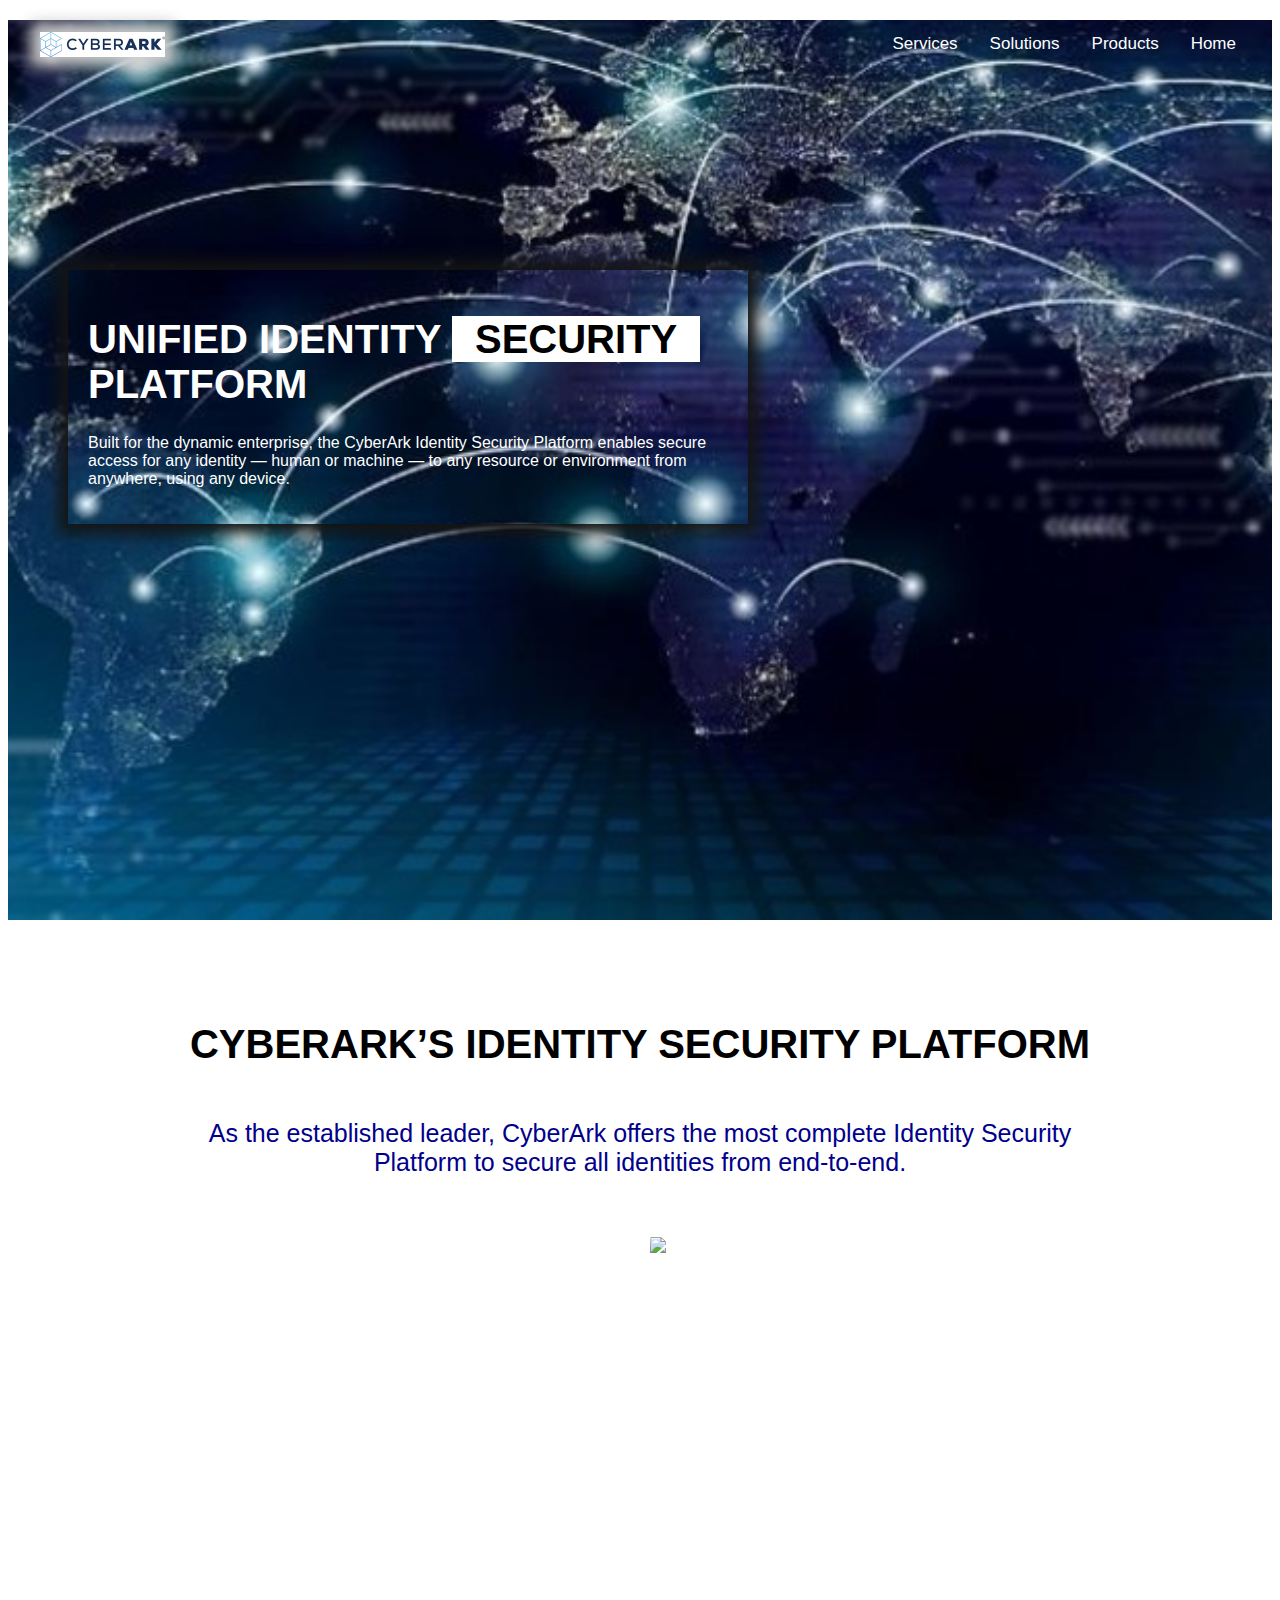
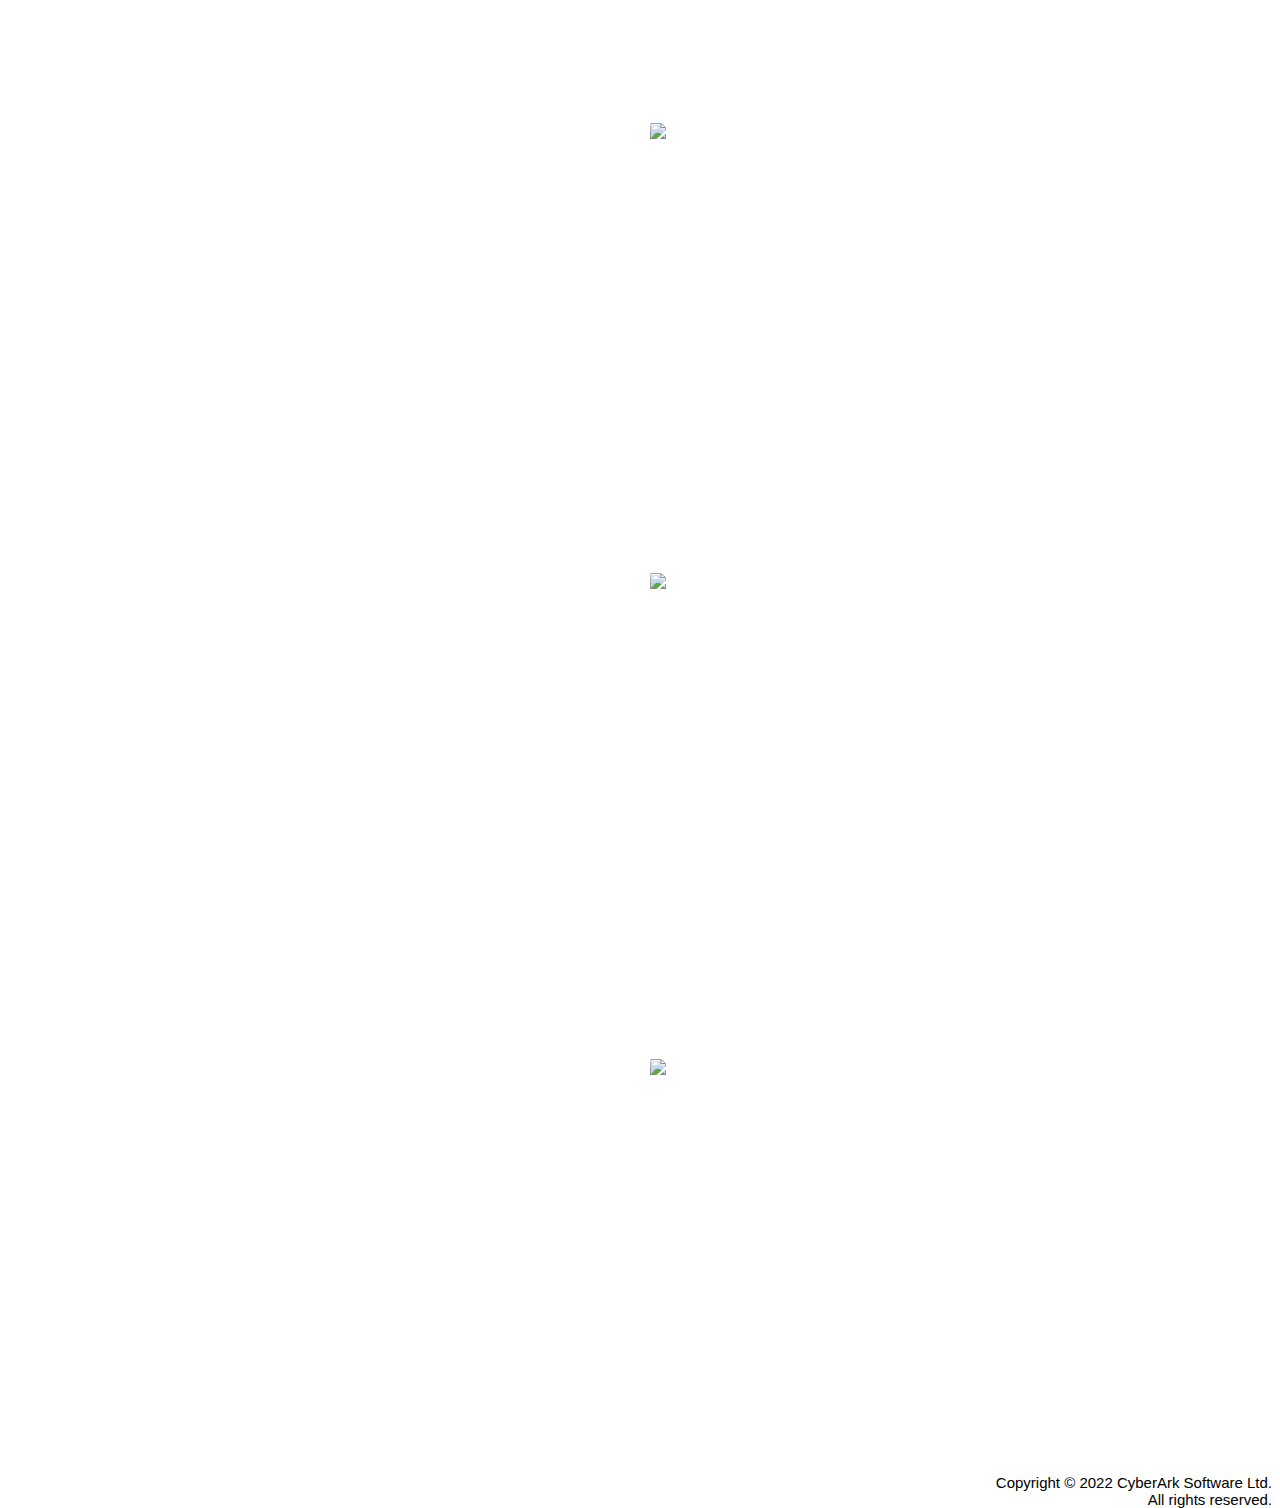
==== docs/index.html @ a85810e9 "Rename new.html to index.html" ====
<!DOCTYPE html>
<html>
    <meta
    <head>
        <title>CyberARK</title>
        <!--meta http-equiv="refresh" content="3"-->
        <link rel="stylesheet" href="https://cdn.jsdelivr.net/npm/bootstrap@4.1.3/dist/css/bootstrap.min.css" integrity="sha384-MCw98/SFnGE8fJT3GXwEOngsV7Zt27NXFoaoApmYm81iuXoPkFOJwJ8ERdknLPMO" crossorigin="anonymous">
        <link rel="stylesheet" href="style.css" type=text/css>
        <meta name="viewport" content="width=device-width, initial-scale=1">
    </head>



   <body>
        <div class="bg-img">
            <div class="container-main">
                <span id="logo">
                    <img src="logo.jpg" alt="Official Logo">
                </span>
            
                
                <div class="topnav">
                    <a class="active" href="#home">Home</a>
                    <a href="#products">Products</a>
                    <a href="#solutions">Solutions</a>
                    <a href="#Company">Services</a>
                </div>
            </div>
        </div>



       <div class="bg-text" >
            <h1>UNIFIED IDENTITY <span id="security">&#160 SECURITY&nbsp </span> PLATFORM</h1>
            <p> Built for the dynamic enterprise, the CyberArk Identity Security Platform enables secure access for any identity — human or machine — to any resource or environment from anywhere, using any device.</p>
        </div>
        
        
        
        <!--- front page -->

	<h1 class="title">
	CYBERARK’S IDENTITY SECURITY PLATFORM
	</h1>
	<p class="para">
	As the established leader, CyberArk offers the most complete Identity Security Platform to secure all identities from end-to-end.
	</p>

    <div class="container">
        <div class="cardA">
            <div class="card-body">
                <div class="inner">
                    <h3 class="card-title">Workforce and Customer Access</h3>
                    <p class="card-text">When everything is transforming digitally – from your industry to the threats you face – you need access management solutions designed to outpace any security risks that challenge your ability to compete.</p>
                    <a href="#" class="btn btn-primary blue">Learn More</a>
                </div>
            </div>
            <img class="image1" src="https://www.cyberark.com/wp-content/uploads/2021/02/Assets-Page-Seesaw-Comp-CyberArk_Enforce-Privilege-770x515-1.jpg">
        </div>
        <br/>
        <br/>
        
        <div class="cardB">
            <div class="card-bodyb">
                <div class="innerb">
                    <h3 class="card-title">Endpoint Privilege Security</h3>
                    <p class="card-text">Increased investment in traditional endpoint security has failed to reduce the number of successful attacks. Foundational endpoint privilege controls are needed to remove local admin rights, enforce least privilege, protect credentials and defend against ransomware.</p>
                    <a href="#" class="btn btn-primary blue">Learn More</a>
                </div>
            </div>
            <img class="image1b" src="https://www.cyberark.com/wp-content/uploads/2021/03/Endpoint-Privilege-Manager-SeeSaw.jpg">
        </div>
    </div>
    <div class="container">
		<div class="cardA">
			<div class="card-body">
				<div class="inner">
					<h3 class="card-title">Workforce and Customer Access</h3>
					<p class="card-text">When everything is transforming digitally – from your industry to the threats you face – you need access management solutions designed to outpace any security risks that challenge your ability to compete.</p>
					<a href="#" class="btn btn-primary blue">Learn More</a>
				</div>
			</div>
			<img class="image1" src="https://www.cyberark.com/wp-content/uploads/2021/02/Protect-Privileged-Access-SeeSaw.jpg">
		</div>
		<br/>
		<br/>
		
		<div class="cardB">
			<div class="card-bodyb">
				<div class="innerb">
					<h3 class="card-title">Endpoint Privilege Security</h3>
					<p class="card-text">Increased investment in traditional endpoint security has failed to reduce the number of successful attacks. Foundational endpoint privilege controls are needed to remove local admin rights, enforce least privilege, protect credentials and defend against ransomware.</p>
					<a href="#" class="btn btn-primary blue">Learn More</a>
				</div>
			</div>
			<img class="image1b" src="https://www.cyberark.com/wp-content/uploads/2021/03/Endpoint-Privilege-Manager-SeeSaw.jpg">
		</div>
	</div> 
        
        
    <footer>
	Copyright © 2022 CyberArk Software Ltd.<br>
	All rights reserved.
	</footer>   
        
    </body>
	


</html>
---- docs/style.css ----
body, html {
    height: 100%;
    font-family: arial, sans-serif;
}
/*
* {
    box-sizing: border-box;
} */



h1 {
    font-size: 40px;
}

h1.title{
	padding-top:75px;
	padding-bottom:25px;
	font-size: 40px;
	text-align: center;
}
.para{
	font-size:25px;
	text-align:center;
	
	padding-left:175px;
	padding-right:175px;
	color:darkblue;
}



#logo img{
    margin: 12px;
    top:10;
    left:10;
    max-width: 500px;
    max-height: 25px;
    float: left;
    box-shadow: 0 0 15px 10px rgb(200,200,200);



}
/* img { */
    /* max-width: 500px; */
    /* max-height: 20px; */
/* } */
.container-main{
    position: left;
    margin: 20px;
    width: auto;
    webkit-filter: blur(10px);
    z-index: 999999999999;
}



.topnav {
    background: transparent;
    overflow: hidden;



}




.topnav a {
    float: right;
    color: #ffffff;
    text-align: center;
    padding: 14px 16px;
    text-decoration: none;
    font-size: 17px;



}
.topnav a:hover {
    background-color: white;
    color: black;
}



.bg-img{
    background-image: url("bg-img.jpg");
    height: 100%;
    /*-webkit-filter: blur(3px);*/
    position: relative;    
    background-position: center;
    background-repeat: no-repeat;
    background-size: cover;
    z-index: 0;
    left:0;
    top:0;
}



.bg-text{
    /*background-color: rgba(255,255,255,0.3);*/
    color: white;
    position: absolute;
    float : left;
    width : 50%;
    top: 30%;
    left : 0%;
    transform: translate(10%, 0);
    z-index: 2;
    padding: 20px;
    text-align: left;
    box-shadow: 0 0 15px 10px #141414;
    
}



#security {
    color: black;
    background-color: white;
    border: 1px solid white;
    white-space: pre;
    /*border-radius: 5px;
    padding: 3px;*/
}

.container{
	display:flex;
	flex-direction:column;
	justify-content:space-evenly;

}

/********************************/
.inner{
	postion:absolute;
	padding:10%;
	padding-right:20%;
	
}

.cardA:hover .image1{
	border-radius:5%;
	width:50%;
	height:auto;
	left:50%;
	max-width:550px;
	max-height:350px;
	transform:translate(0%,10%);
}
.cardA:hover .card-body{
	border-style:outset;
	border-color:gray;
	max-width:650px;
	height:450px;
	border-radius:5%;
	opacity: 1;
	transform:translate(20%);
	z-index: 1;
	box-shadow: #777 -10px -10px 15px -2px;
}
.cardA{
	display:flex;
	flex-direction: row;
	aligin-items:center;
}
.card-body{
	opacity:0;
	max-width:650px;
	height:450px;
	border-radius:5%;
	transform:translate(90%);
	background-clip:content-box;
	border-style:faded;
	transition-timing-function: ease-in-out;
	transition-duration:0.7s;
}
.image1{
	top:10%;
	z-index:2;
	border-radius:5%;
	transform:translate(-50%,10%);
	background-clip:content-box;
	max-width:550px;
	max-height:350px;
	transition-timing-function: ease-in-out;
	transition-duration:0.7s;
}

/****************************/
.cardB:hover .image1b{
	border-radius:5%;
	width:50%;
	height:auto;
	left:50%;
	max-width:550px;
	max-height:350px;
	transform:translate(-100%,10%);
}
.cardB:hover .card-bodyb{
	border-style:outset;
	border-color:gray;
	max-width:650px;
	height:450px;
	border-radius:5%;
	opacity: 1;
	transform:translate(90%);
	z-index: 1;
	box-shadow: #777 -10px -10px 15px -2px;
}
.cardB{
	display:flex;
	flex-direction: row;
	aligin-items:center;
}
.card-bodyb{
	opacity:0;
	max-width:650px;
	height:450px;
	border-radius:5%;
	transform:translate(50%);
	background-clip:content-box;
	border-style:faded;
	transition-timing-function: ease-in-out;
	transition-duration:0.7s;
}
.image1b{
	top:10%;
	z-index:2;
	border-radius:5%;
	transform:translate(-50%,10%);
	background-clip:content-box;
	max-width:550px;
	max-height:350px;
	transition-timing-function: ease-in-out;
	transition-duration:0.7s;
}
.innerb{
	postion:absolute;
	padding:10%;
	padding-left:15%;
	
}
footer{
	font-size:15px;
	float:right;
	text-align:right;
}
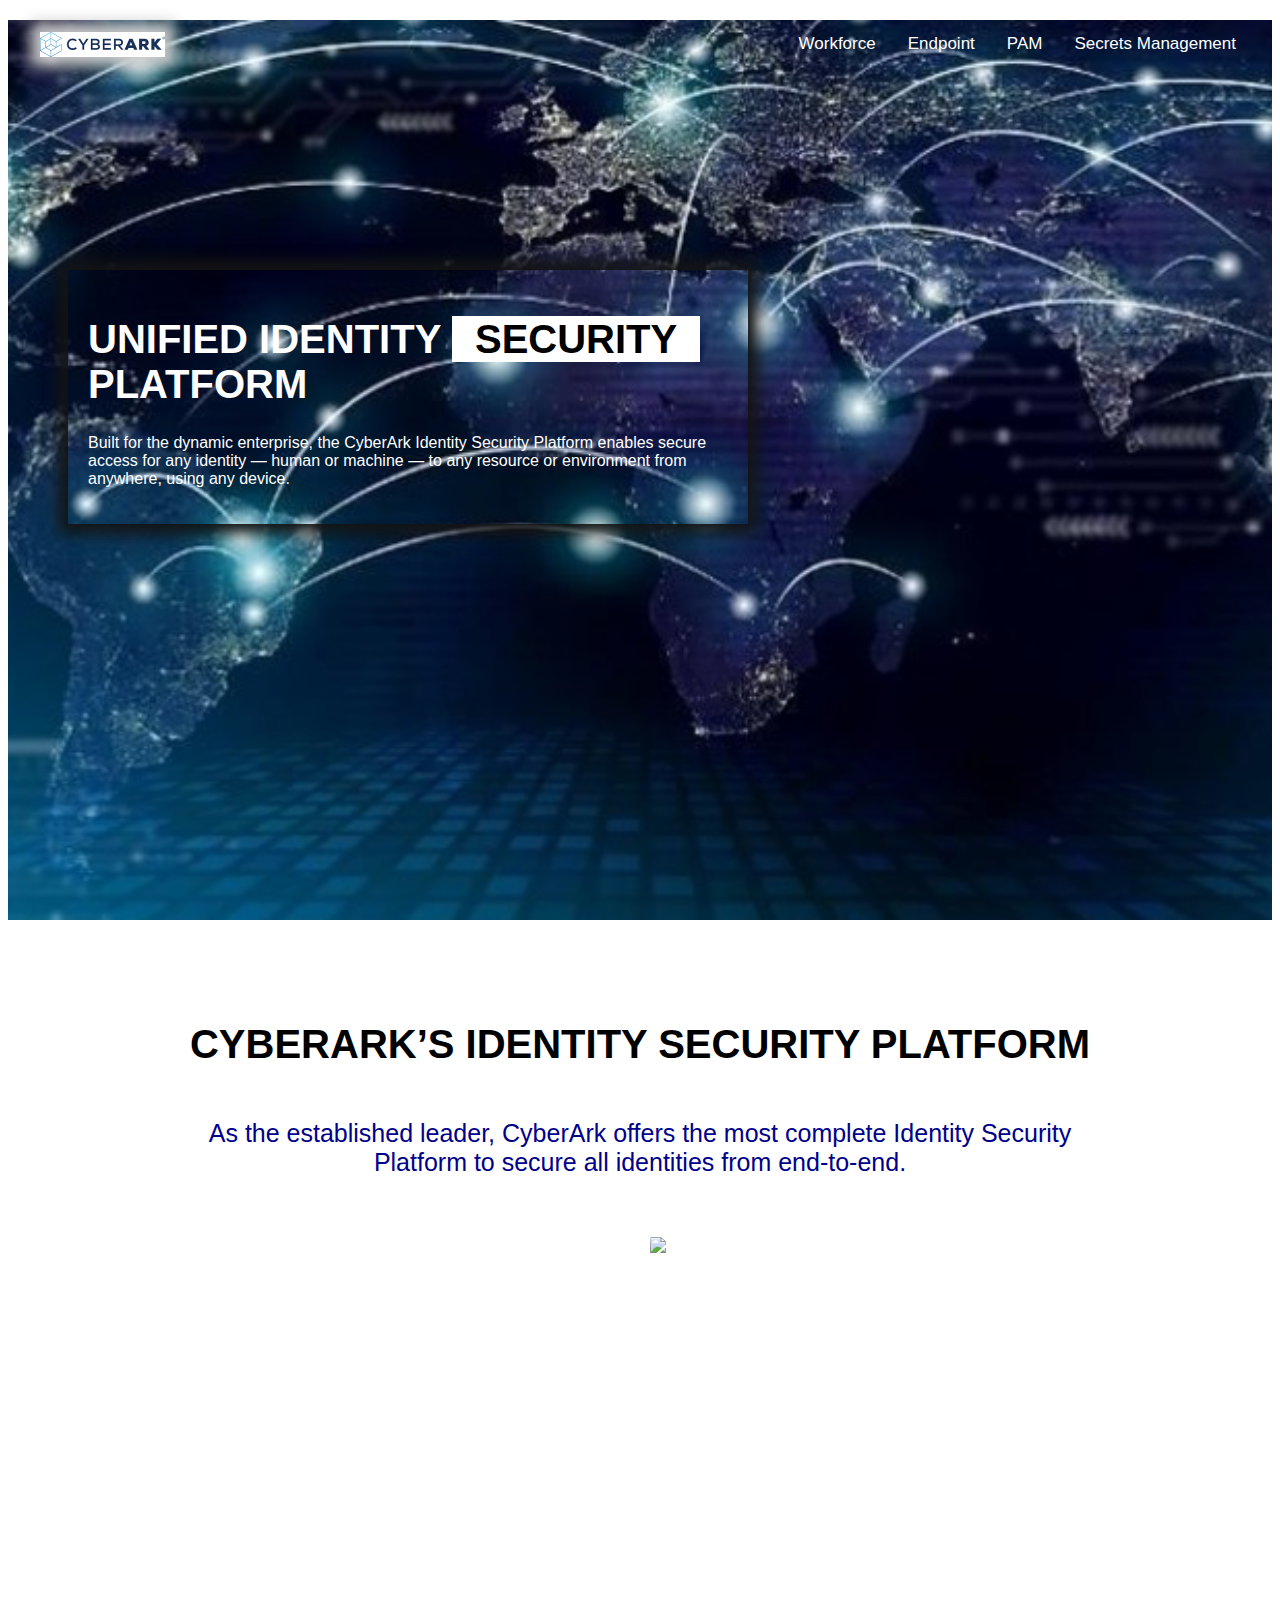
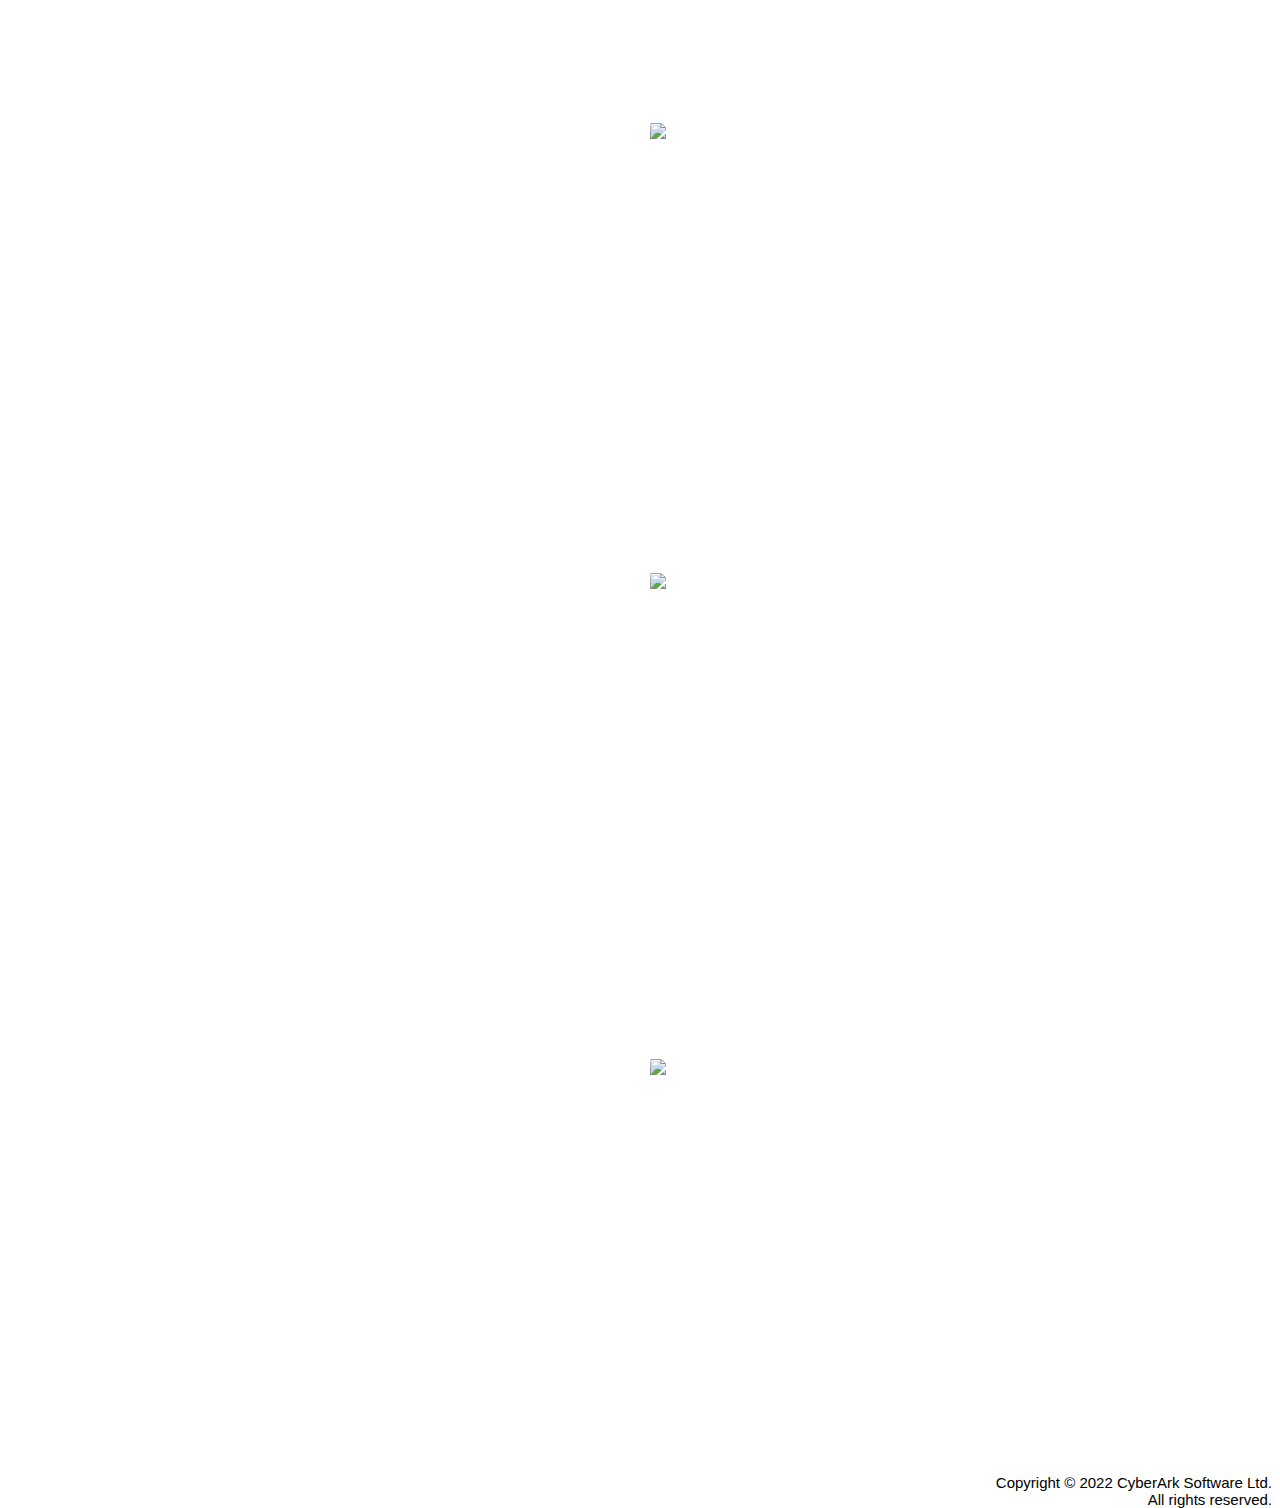
==== commit 04f89cdd: "Update index.html" ====
--- a/docs/index.html
+++ b/docs/index.html
@@ -20,10 +20,10 @@
             
                 
                 <div class="topnav">
-                    <a class="active" href="#home">Home</a>
-                    <a href="#products">Products</a>
-                    <a href="#solutions">Solutions</a>
-                    <a href="#Company">Services</a>
+                    <a href="#card-4">Secrets Management</a>
+                    <a href="#card-3">PAM</a>
+                    <a href="#card-2">Endpoint</a>
+                    <a href="#card-1">Workforce</a>
                 </div>
             </div>
         </div>
@@ -47,7 +47,7 @@
 	</p>
 
     <div class="container">
-        <div class="cardA">
+        <div class="cardA" id ="card-1">
             <div class="card-body">
                 <div class="inner">
                     <h3 class="card-title">Workforce and Customer Access</h3>
@@ -60,7 +60,7 @@
         <br/>
         <br/>
         
-        <div class="cardB">
+        <div class="cardB" id ="card-2">
             <div class="card-bodyb">
                 <div class="innerb">
                     <h3 class="card-title">Endpoint Privilege Security</h3>
@@ -70,9 +70,8 @@
             </div>
             <img class="image1b" src="https://www.cyberark.com/wp-content/uploads/2021/03/Endpoint-Privilege-Manager-SeeSaw.jpg">
         </div>
-    </div>
-    <div class="container">
-		<div class="cardA">
+   
+		<div class="cardA" id ="card-3">
 			<div class="card-body">
 				<div class="inner">
 					<h3 class="card-title">Workforce and Customer Access</h3>
@@ -85,7 +84,7 @@
 		<br/>
 		<br/>
 		
-		<div class="cardB">
+		<div class="cardB" id ="card-4">
 			<div class="card-bodyb">
 				<div class="innerb">
 					<h3 class="card-title">Endpoint Privilege Security</h3>
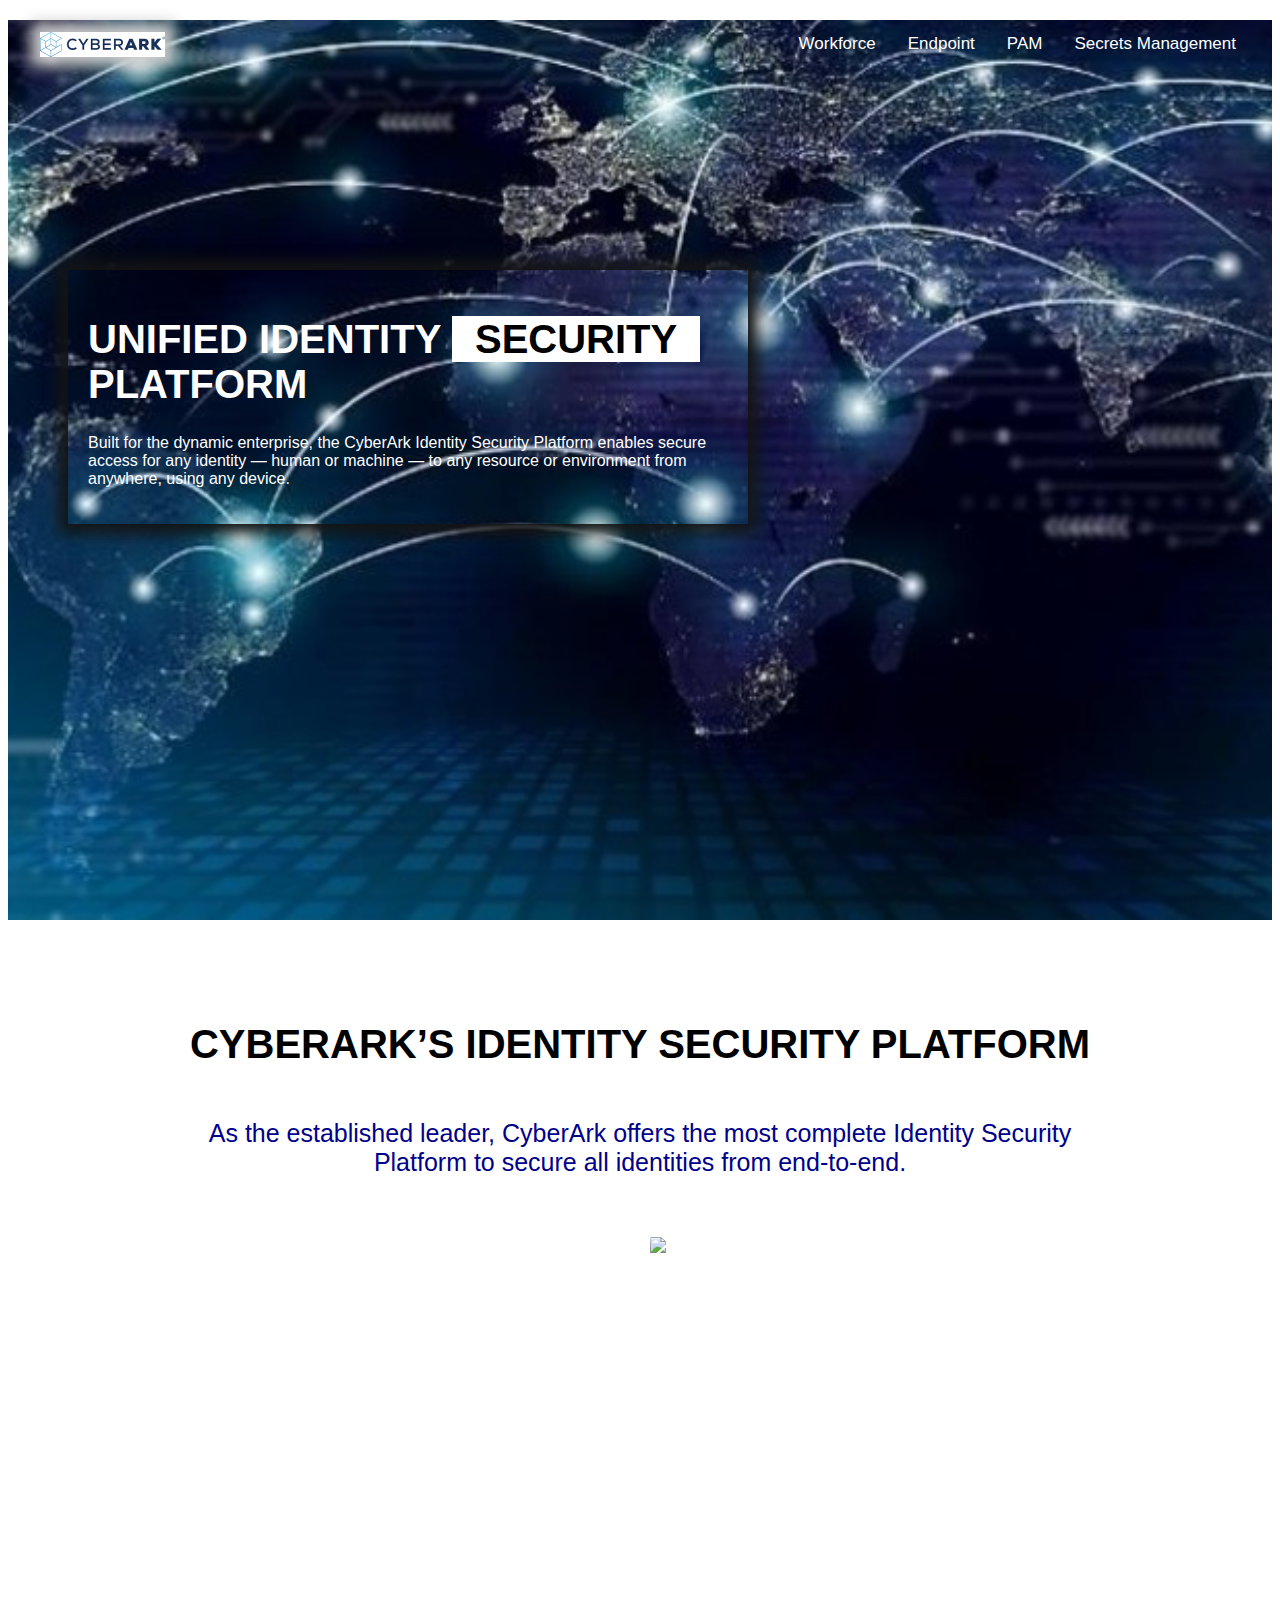
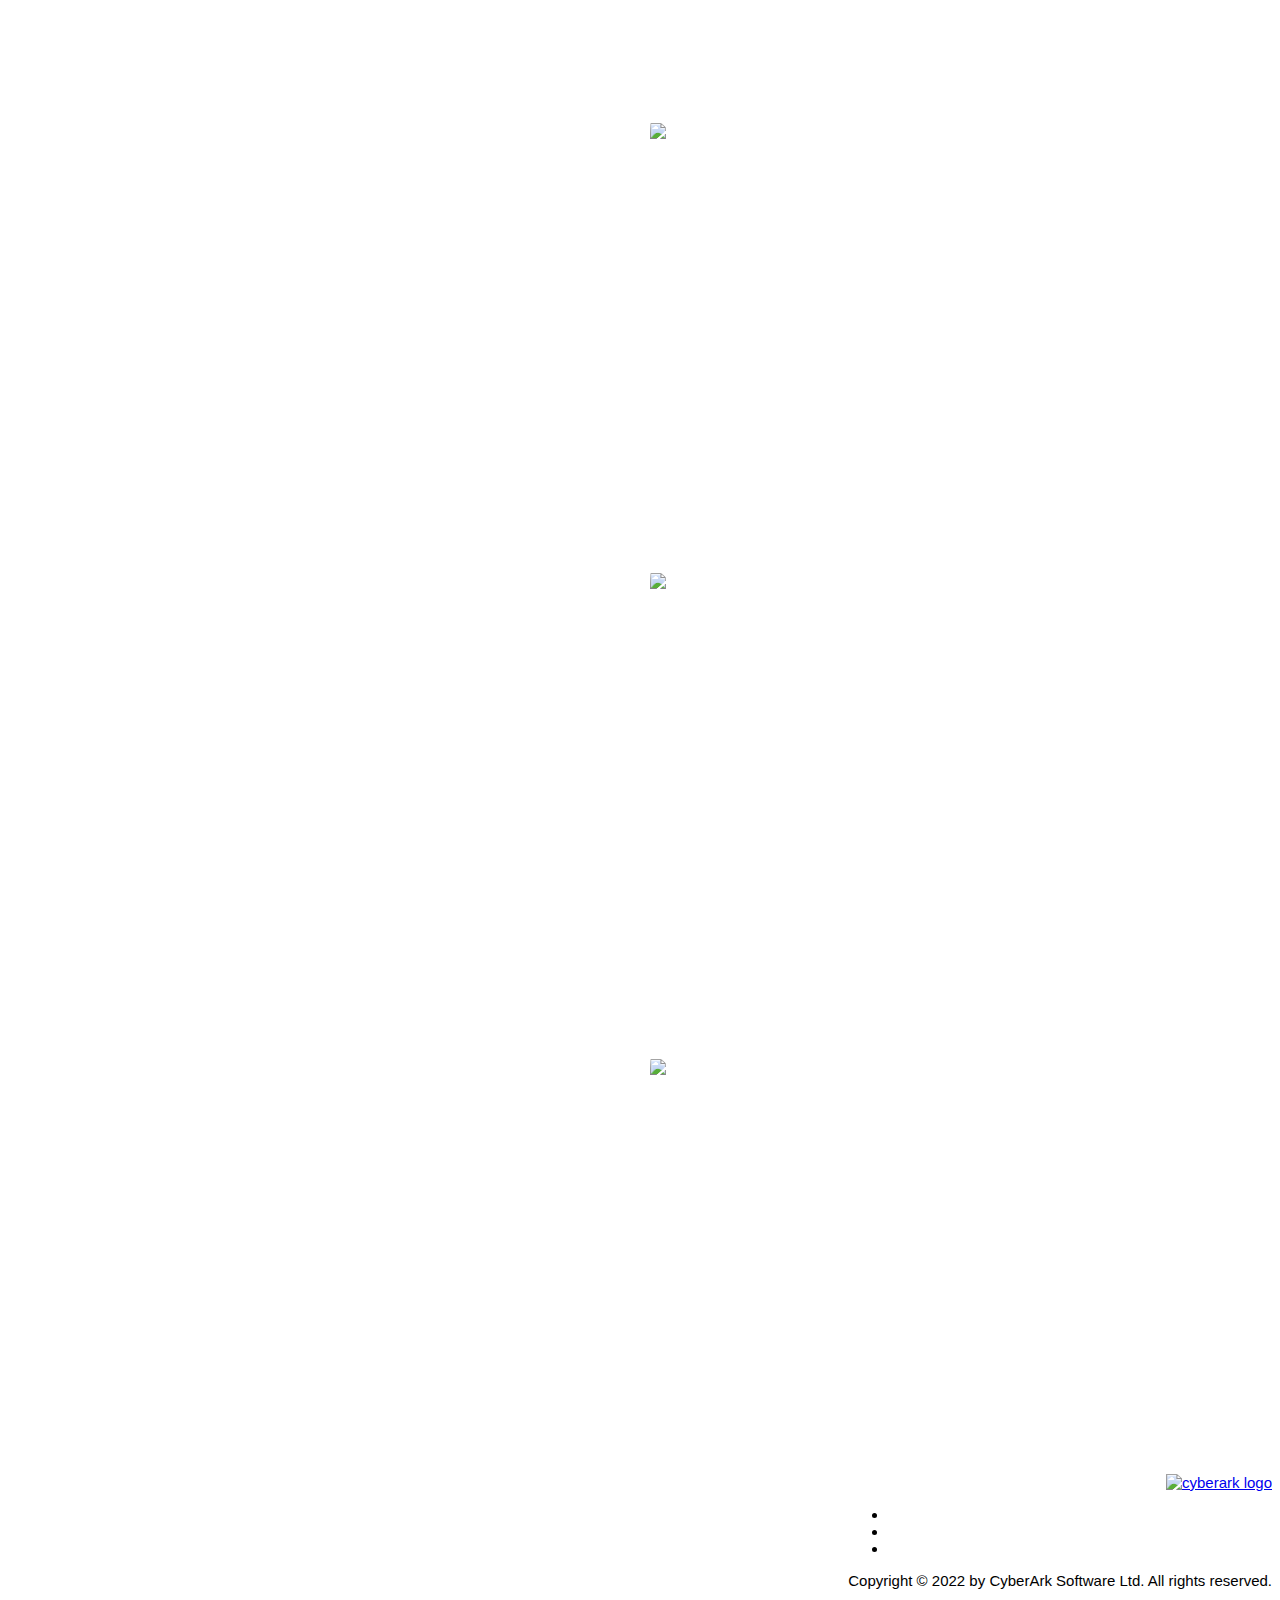
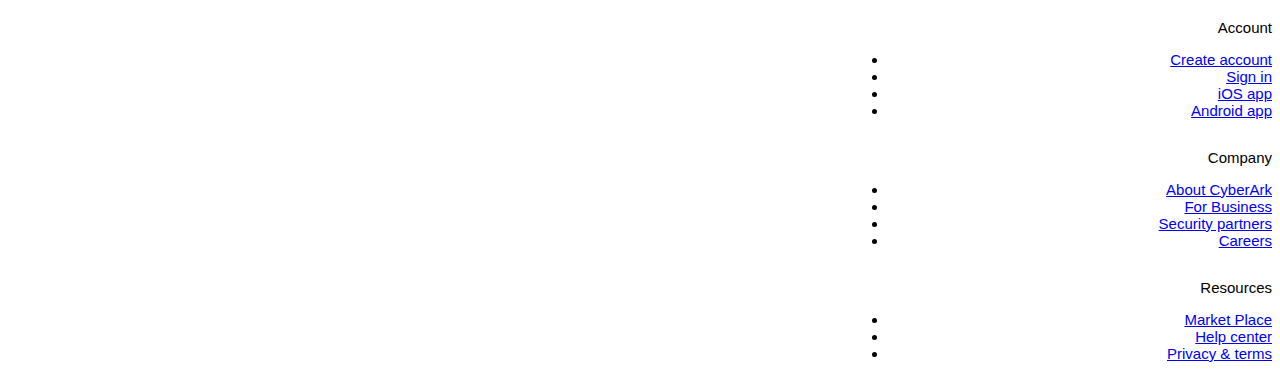
==== commit 7e146c82: "Update footer" ====
--- a/docs/index.html
+++ b/docs/index.html
@@ -97,10 +97,68 @@
 	</div> 
         
         
-    <footer>
-	Copyright © 2022 CyberArk Software Ltd.<br>
-	All rights reserved.
-	</footer>   
+    
+    <footer class="footer">
+      <div class="container grid grid--footer">
+        <div class="logo-col">
+          <a href="#" class="footer-logo">
+            <img class="logo" alt="cyberark logo" src="img/cyberark-logo.png" />
+          </a>
+
+          <ul class="social-links">
+            <li>
+              <a class="footer-link" href="#"
+                ><ion-icon class="social-icon" name="logo-instagram"></ion-icon
+              ></a>
+            </li>
+            <li>
+              <a class="footer-link" href="#"
+                ><ion-icon class="social-icon" name="logo-facebook"></ion-icon
+              ></a>
+            </li>
+            <li>
+              <a class="footer-link" href="#"
+                ><ion-icon class="social-icon" name="logo-twitter"></ion-icon
+              ></a>
+            </li>
+          </ul>
+
+          <p class="copyright">
+            Copyright &copy; 2022 by CyberArk Software Ltd. All rights reserved.
+          </p>
+        </div>
+
+
+        <nav class="nav-col">
+          <p class="footer-heading">Account</p>
+          <ul class="footer-nav">
+            <li><a class="footer-link" href="#">Create account</a></li>
+            <li><a class="footer-link" href="#">Sign in</a></li>
+            <li><a class="footer-link" href="#">iOS app</a></li>
+            <li><a class="footer-link" href="#">Android app</a></li>
+          </ul>
+        </nav>
+
+        <nav class="nav-col">
+          <p class="footer-heading">Company</p>
+          <ul class="footer-nav">
+            <li><a class="footer-link" href="#">About CyberArk</a></li>
+            <li><a class="footer-link" href="#">For Business</a></li>
+            <li><a class="footer-link" href="#">Security partners</a></li>
+            <li><a class="footer-link" href="#">Careers</a></li>
+          </ul>
+        </nav>
+
+        <nav class="nav-col">
+          <p class="footer-heading">Resources</p>
+          <ul class="footer-nav">
+            <li><a class="footer-link" href="#">Market Place </a></li>
+            <li><a class="footer-link" href="#">Help center</a></li>
+            <li><a class="footer-link" href="#">Privacy & terms</a></li>
+          </ul>
+        </nav>
+      </div>
+	   </footer> 
         
     </body>
 	
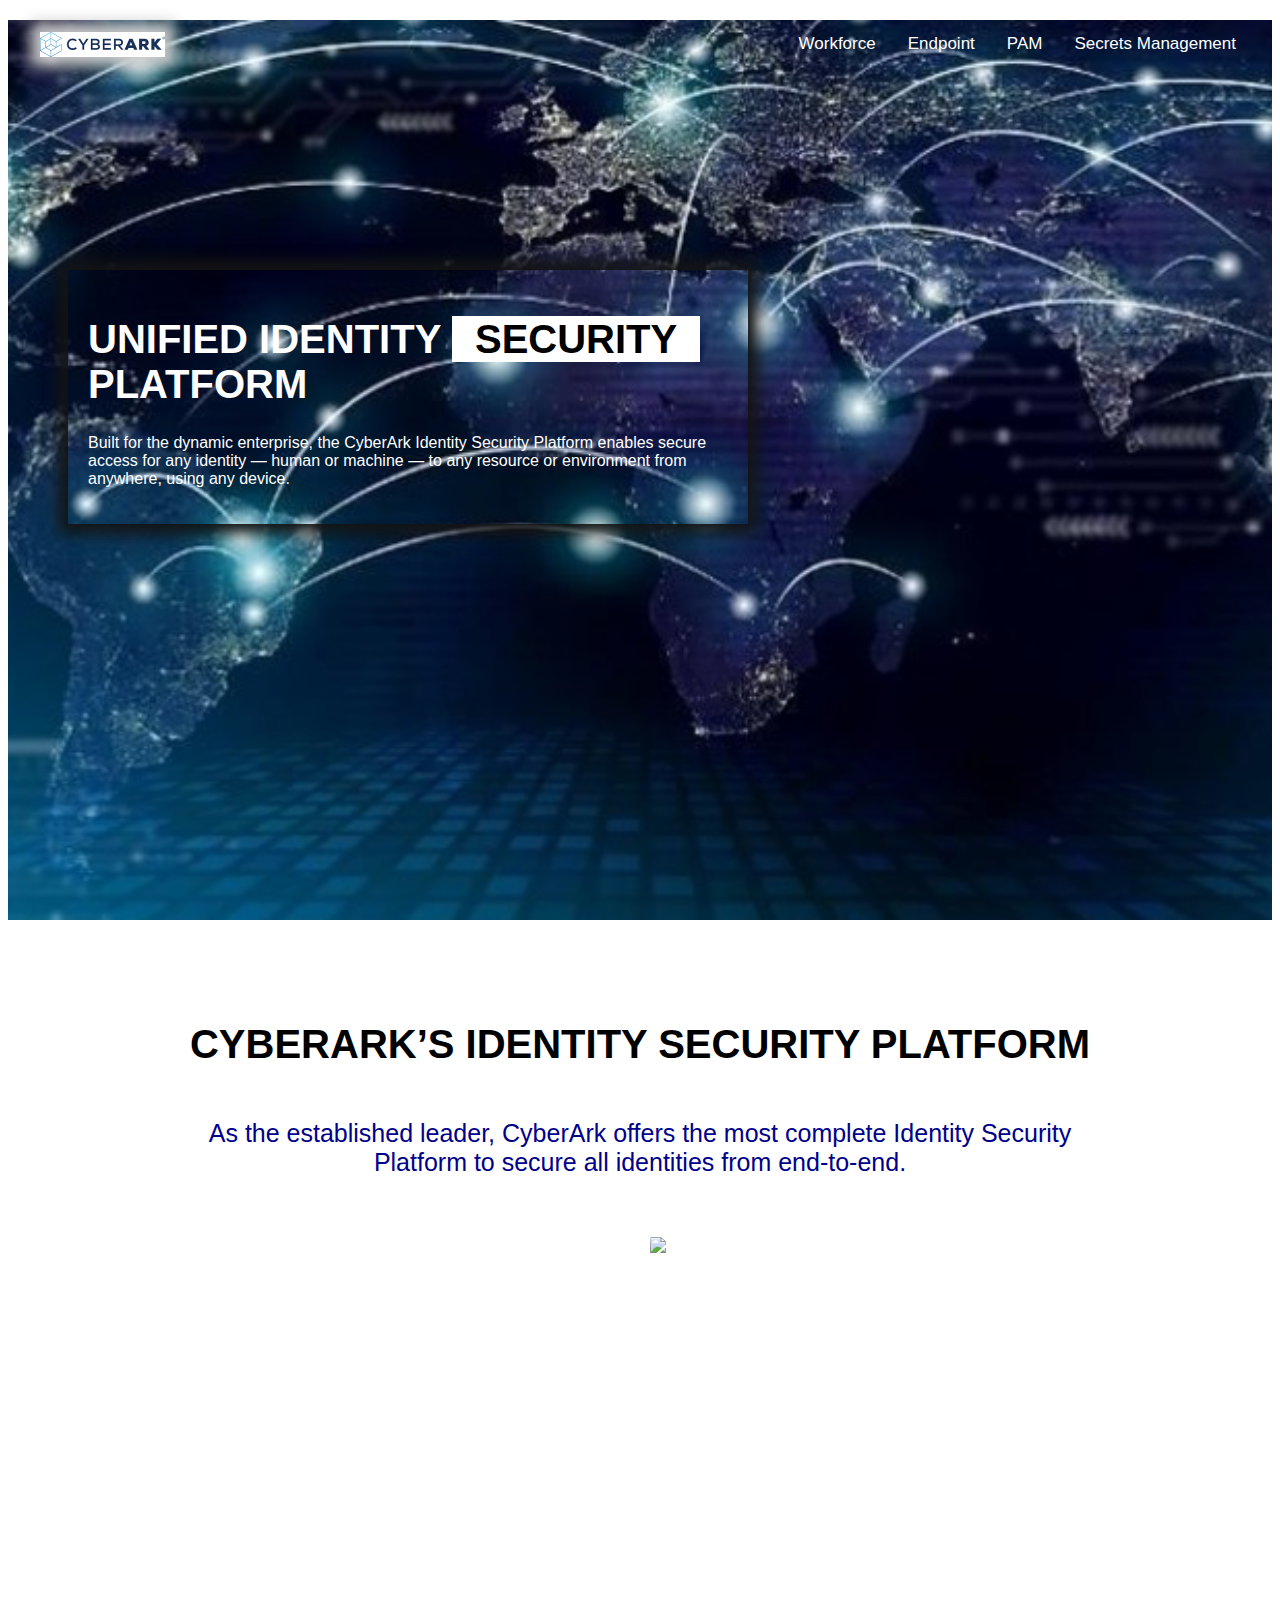
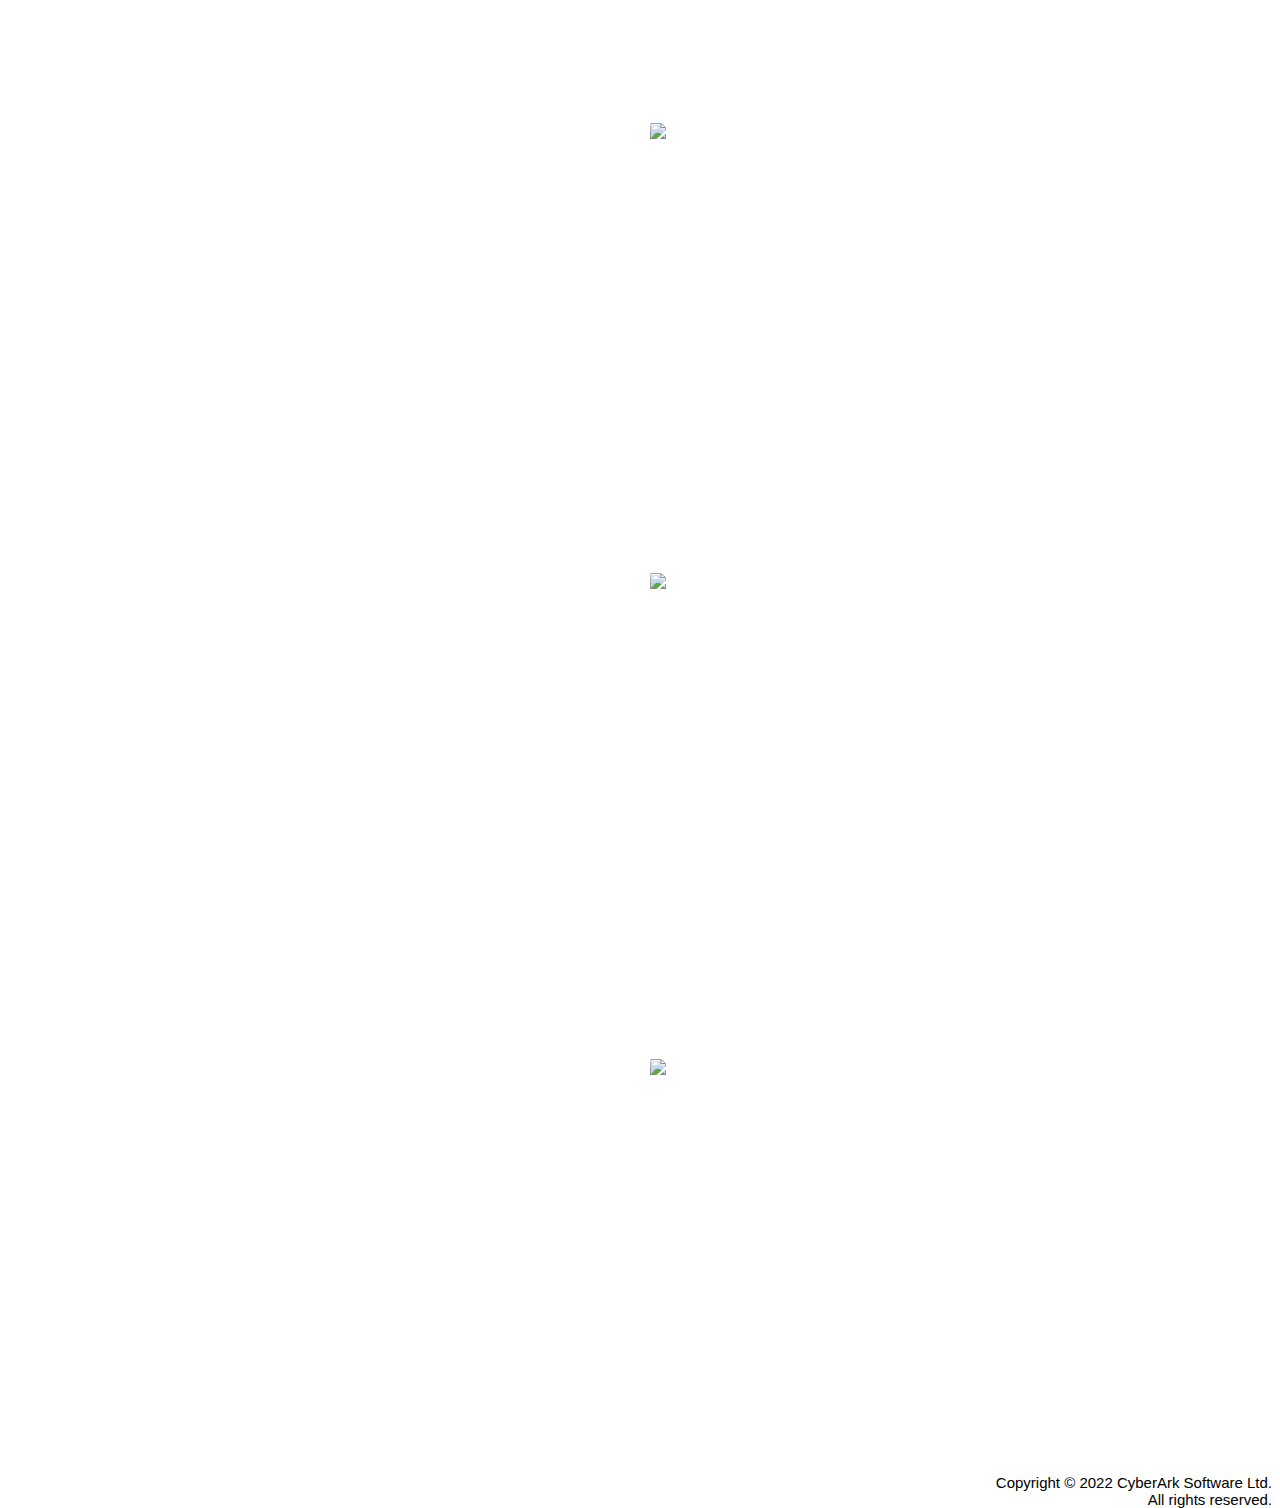
==== commit a394644b: "Update index.html" ====
--- a/docs/index.html
+++ b/docs/index.html
@@ -2,7 +2,7 @@
 <html>
     <meta
     <head>
-        <title>CyberARK</title>
+        <title>CyberArk</title>
         <!--meta http-equiv="refresh" content="3"-->
         <link rel="stylesheet" href="https://cdn.jsdelivr.net/npm/bootstrap@4.1.3/dist/css/bootstrap.min.css" integrity="sha384-MCw98/SFnGE8fJT3GXwEOngsV7Zt27NXFoaoApmYm81iuXoPkFOJwJ8ERdknLPMO" crossorigin="anonymous">
         <link rel="stylesheet" href="style.css" type=text/css>
@@ -52,7 +52,7 @@
                 <div class="inner">
                     <h3 class="card-title">Workforce and Customer Access</h3>
                     <p class="card-text">When everything is transforming digitally – from your industry to the threats you face – you need access management solutions designed to outpace any security risks that challenge your ability to compete.</p>
-                    <a href="#" class="btn btn-primary blue">Learn More</a>
+                    <a href="workforce_identity.html" class="btn btn-primary blue">Learn More</a>
                 </div>
             </div>
             <img class="image1" src="https://www.cyberark.com/wp-content/uploads/2021/02/Assets-Page-Seesaw-Comp-CyberArk_Enforce-Privilege-770x515-1.jpg">
@@ -65,7 +65,7 @@
                 <div class="innerb">
                     <h3 class="card-title">Endpoint Privilege Security</h3>
                     <p class="card-text">Increased investment in traditional endpoint security has failed to reduce the number of successful attacks. Foundational endpoint privilege controls are needed to remove local admin rights, enforce least privilege, protect credentials and defend against ransomware.</p>
-                    <a href="#" class="btn btn-primary blue">Learn More</a>
+                    <a href="access_management.html" class="btn btn-primary blue">Learn More</a>
                 </div>
             </div>
             <img class="image1b" src="https://www.cyberark.com/wp-content/uploads/2021/03/Endpoint-Privilege-Manager-SeeSaw.jpg">
@@ -97,68 +97,10 @@
 	</div> 
         
         
-    
-    <footer class="footer">
-      <div class="container grid grid--footer">
-        <div class="logo-col">
-          <a href="#" class="footer-logo">
-            <img class="logo" alt="cyberark logo" src="img/cyberark-logo.png" />
-          </a>
-
-          <ul class="social-links">
-            <li>
-              <a class="footer-link" href="#"
-                ><ion-icon class="social-icon" name="logo-instagram"></ion-icon
-              ></a>
-            </li>
-            <li>
-              <a class="footer-link" href="#"
-                ><ion-icon class="social-icon" name="logo-facebook"></ion-icon
-              ></a>
-            </li>
-            <li>
-              <a class="footer-link" href="#"
-                ><ion-icon class="social-icon" name="logo-twitter"></ion-icon
-              ></a>
-            </li>
-          </ul>
-
-          <p class="copyright">
-            Copyright &copy; 2022 by CyberArk Software Ltd. All rights reserved.
-          </p>
-        </div>
-
-
-        <nav class="nav-col">
-          <p class="footer-heading">Account</p>
-          <ul class="footer-nav">
-            <li><a class="footer-link" href="#">Create account</a></li>
-            <li><a class="footer-link" href="#">Sign in</a></li>
-            <li><a class="footer-link" href="#">iOS app</a></li>
-            <li><a class="footer-link" href="#">Android app</a></li>
-          </ul>
-        </nav>
-
-        <nav class="nav-col">
-          <p class="footer-heading">Company</p>
-          <ul class="footer-nav">
-            <li><a class="footer-link" href="#">About CyberArk</a></li>
-            <li><a class="footer-link" href="#">For Business</a></li>
-            <li><a class="footer-link" href="#">Security partners</a></li>
-            <li><a class="footer-link" href="#">Careers</a></li>
-          </ul>
-        </nav>
-
-        <nav class="nav-col">
-          <p class="footer-heading">Resources</p>
-          <ul class="footer-nav">
-            <li><a class="footer-link" href="#">Market Place </a></li>
-            <li><a class="footer-link" href="#">Help center</a></li>
-            <li><a class="footer-link" href="#">Privacy & terms</a></li>
-          </ul>
-        </nav>
-      </div>
-	   </footer> 
+    <footer>
+	Copyright © 2022 CyberArk Software Ltd.<br>
+	All rights reserved.
+	</footer>   
         
     </body>
 	
--- a/docs/style.css
+++ b/docs/style.css
@@ -1,6 +1,8 @@
+
 body, html {
     height: 100%;
     font-family: arial, sans-serif;
+	scroll-behavior: smooth;
 }
 /*
 * {
@@ -150,6 +152,7 @@
 	max-width:550px;
 	max-height:350px;
 	transform:translate(0%,10%);
+	box-shadow: #777 -10px -10px 15px -2px;
 }
 .cardA:hover .card-body{
 	border-style:outset;
@@ -199,6 +202,7 @@
 	max-width:550px;
 	max-height:350px;
 	transform:translate(-100%,10%);
+	box-shadow: #777 -10px -10px 15px -2px;
 }
 .cardB:hover .card-bodyb{
 	border-style:outset;
